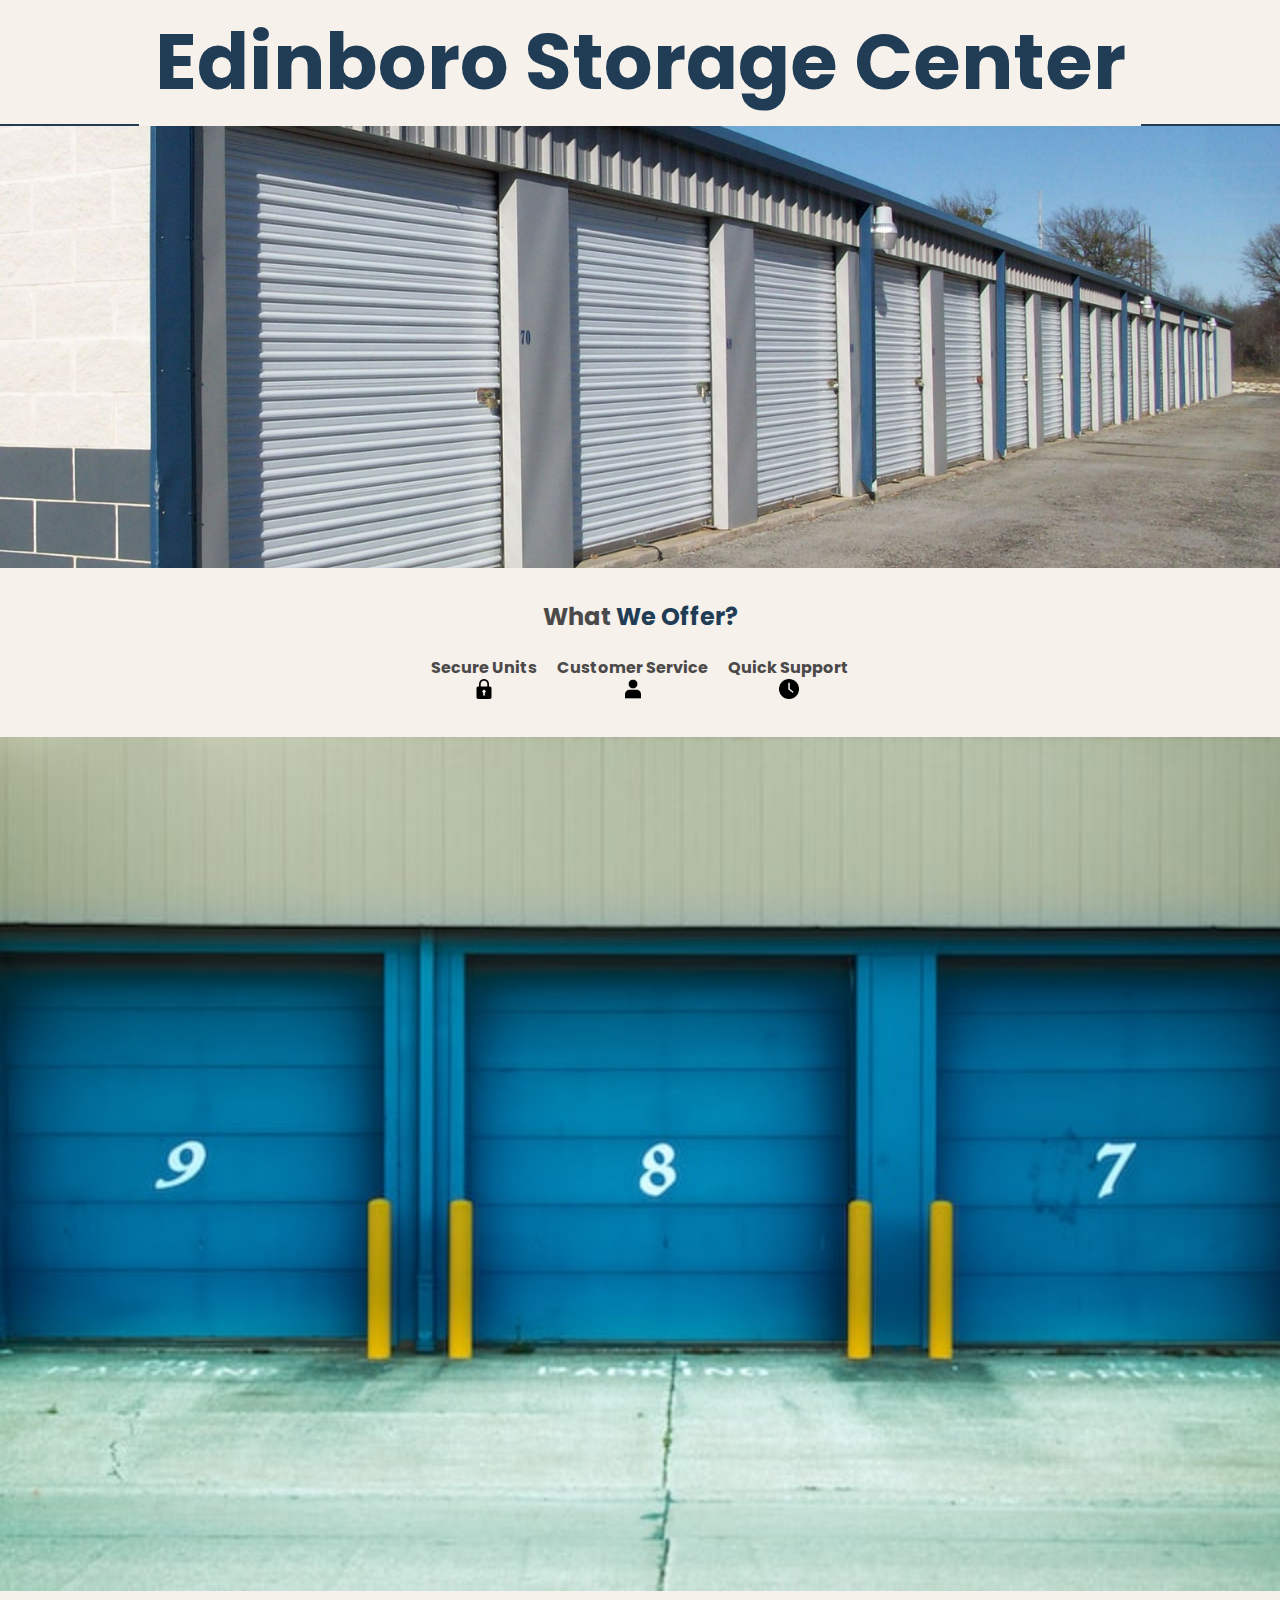
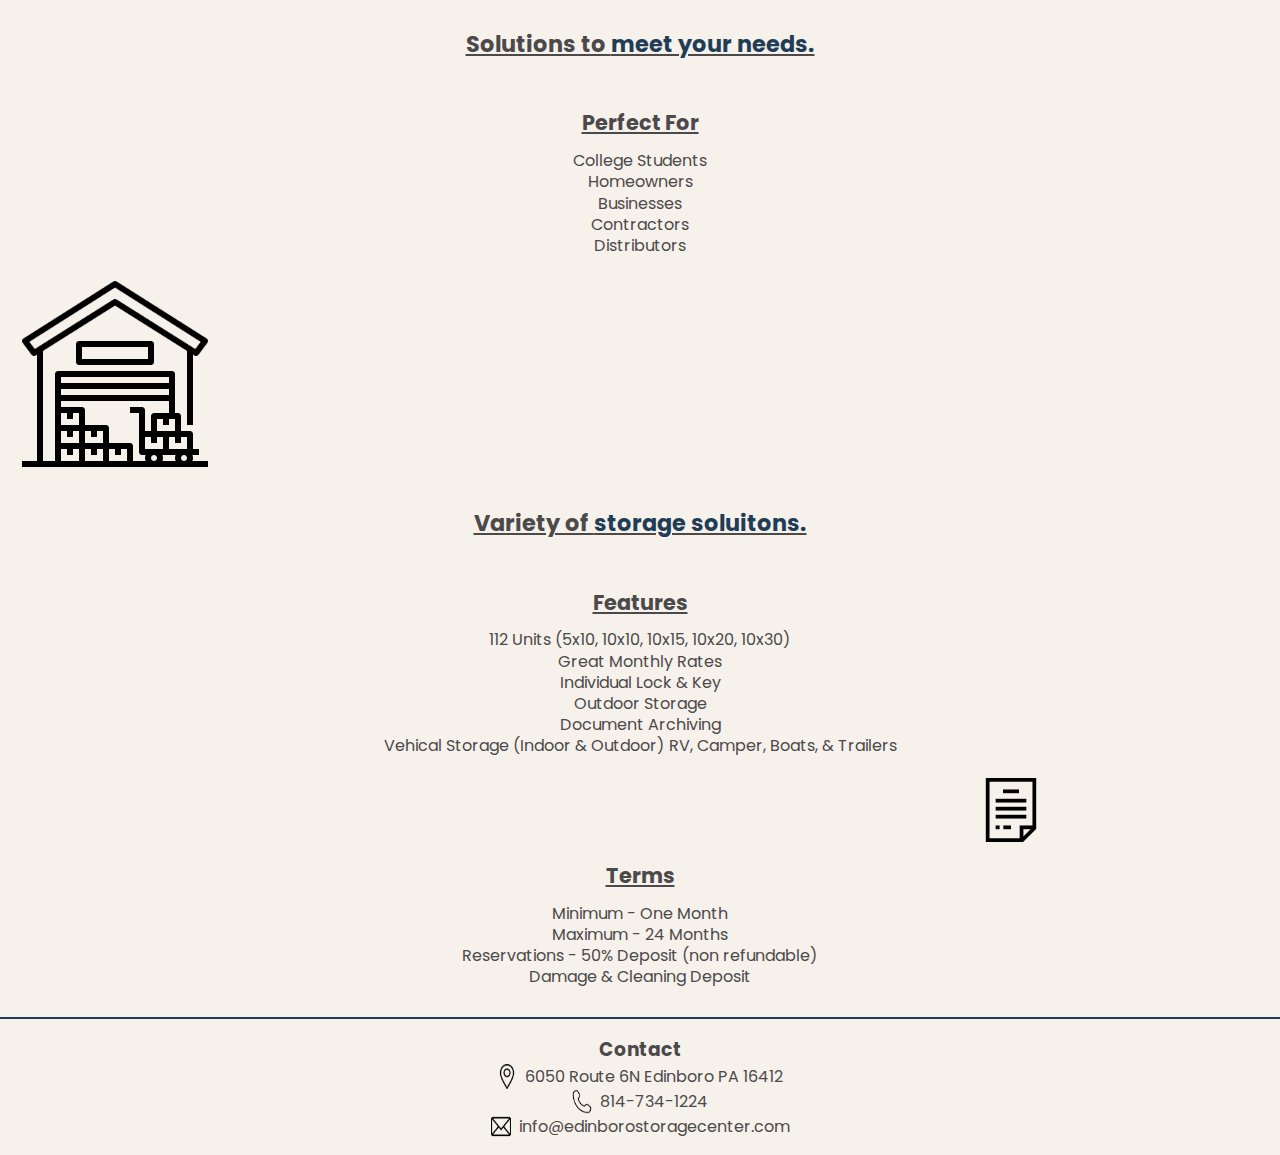
==== site/index.html @ 23d2ab3a "added site files" ====
<!DOCTYPE html>
<html lang="en">
<head>
    <meta charset="UTF-8">
    <meta http-equiv="X-UA-Compatible" content="IE=edge">
    <meta name="viewport" content="width=device-width, initial-scale=1.0">
    <title>Edinboro Storage Center</title>
    <link rel="stylesheet" href="style.css">
    <link rel="preconnect" href="https://fonts.googleapis.com">
    <link rel="preconnect" href="https://fonts.gstatic.com" crossorigin>
    <link href="https://fonts.googleapis.com/css2?family=Poppins:wght@200&display=swap" rel="stylesheet">

</head>
<body>
    <div class="wrapper">
        <header>
            <div class='title-bar'>
                <!-- <div class="logo">LOGO</div> -->
                <h1>Edinboro Storage Center</h1>
                <!-- <img src="./images/home.png" alt="Home Button" width="20" class='home-btn'> -->
            </div>
            <img src="./images/storage-main.jpeg" alt="Storage Unit" class="main-photo" width='300'></div>
            <div class="offer-section">
                <h3>What <span class='sentence-end-color'>We Offer?</span></h3>
                <div class="flex-wrap">
                    <div class="secure-units">
                        <h4>Secure Units</h4>
                        <img src="./images/padlock.png" alt="Pad Lock" width="20">
                    </div>
                    <div class="customer-service">
                        <h4>Customer Service</h4>
                        <img src="./images/customer.png" alt="Customer Service" width="20">
                    </div>
                    <div class="quick-support">
                        <h4>Quick Support</h4>
                        <img src="./images/time.png" alt="Quick Support" width="20">
                </div>
                </div>
            </div>    
        </header>
        <section class='main-section'>
            <div class="meet-your-needs">
                <img src="./images/mobile-photo.jpg" alt="Boxes" width="100">
                <h3>Solutions to <span class='sentence-end-color'>meet your needs.</span></h3>
                <div class="table-column">
                    <table>
                        <tr>
                            <th><h5>Perfect For</h5> </th>
                        </tr>
                        <tr>
                            <td>College Students</td>
                        </tr>
                        <tr>
                            <td>Homeowners</td>
                        </tr>
                        <tr>
                            <td>Businesses</td>
                        </tr>
                        <tr>
                            <td>Contractors</td>
                        </tr>
                        <tr>
                            <td>Distributors</td>
                        </tr>
                    </table>
                </div>
            </div>
            <div class="storage-solutions">
                <img src="./images/warehouse copy.png" alt="warehouse" width="60" class='icons'>
                <h3>Variety of <span class='sentence-end-color'>storage soluitons.</span></h3>
                <div class="table-column">
                    <table>
                        <tr>
                            <th><h5>Features</h5></th>
                        </tr>
                        <tr>
                            <td>112 Units (5x10, 10x10, 10x15, 10x20, 10x30)</td>
                        </tr>
                        <tr>
                            <td>Great Monthly Rates</td>
                        </tr>
                        <tr>
                            <td>Individual Lock & Key</td>
                        </tr>
                        <tr>
                            <td>Outdoor Storage</td>
                        </tr>
                        <tr>
                            <td>Document Archiving</td>
                        </tr>
                        <tr>
                            <td>Vehical Storage (Indoor & Outdoor) RV, Camper, Boats, & Trailers</td>
                        </tr>
                    </table>
                </div>
                <div class="terms">
                        <img src="./images/terms-and-conditions.png" alt="Terms" width="60" class='icons term-icon'>
                        <!-- <h3>Rental <span class='sentence-end-color'>terms.</span></h3> -->
                        <table class="table-column mobile-grid">
                            <tr>
                                <th><h5>Terms</h5></th>
                            </tr>
                            <tr>
                                <td>Minimum - One Month</td>
                            </tr>
                            <tr>
                                <td>Maximum - 24 Months</td>
                            </tr>
                            <tr>
                                <td>Reservations - 50% Deposit (non refundable)</td>
                            </tr>
                            <tr>
                                <td>Damage & Cleaning Deposit</td>
                            </tr>
                        </table>
                </div>
            </div>
        </section>
        <footer>
            <div class="contact">
                <h3>Contact</h3>
                <div class="location-contact">
                    <img src="./images/location.png" alt="Location" width="20">
                <p>6050 Route 6N Edinboro PA 16412</p>
                </div>
                <div class="phone-contact">
                    <img src="./images/telephone.png" alt="Phone" width="20">
                    <p>814-734-1224</p>
                </div>
                <div class="email-contact">
                    <img src="./images/email.png" alt="Email" width="20">
                    <p>info@edinborostoragecenter.com</p>
                </div>
            </div>
        </footer>
    </div>
</body>
</html>
---- site/style.css ----
* {
    margin: 0;
    padding: 0;
    box-sizing: border-box;
    background-color: #F6F1EB;
    color: rgb(75, 73, 73);
    font-family: 'Poppins', sans-serif;
}
.sentence-end-color {
    color: #213D56;
}

 /* .table-column td {
     border: 2px solid red;
     min-width: 2em;
     margin: 0 auto;
 } */

.wrapper {
    background-color:#F6F1EB;
}
/* header */
header .logo {
    /* font-size: clamp(1vw, 2vw, 2.5vw); */
    color: #213D56;
    font-size: .5em;;
}

header h1 {
    text-align: center;
    font-size: 6vw;
    color: #213D56;
    padding: .2em;
}

.title-bar {
    display: flex;
    justify-content: space-around;
    align-items: center;
    border-bottom: 2px solid#213D56;
    height: 14vh;
}

.main-photo {
    width: 100%;
}

/* offer sections */
.offer-section {
    margin: 0 auto;
    margin-bottom: 2em;
    width: 80vw;
    text-align: center;
}

.offer-section h3  {
    margin: 1em 0 ;
    font-size: 1.5em;
}

.flex-wrap {
    display: flex;
    justify-content: center;
    line-height: 1.3;
    gap: 20px;
}

.secure-unit, .cusomter-service, .quick-support {
    display: flex;
    flex-direction: column;
    align-items: center;
}

/* main section */


.meet-your-needs img {
    width: 100%;
}

.main-section  h3 {
    font-size: 1.4em;
    text-align: center;
    margin: 1.3em 0;
    text-decoration: underline;
}

.main-section h5 {
    font-size: 1.3em;
    text-align: center;
    margin: .8em 0;
    text-decoration: underline;
}

.table-column {
    grid-column-start: 2;
    grid-column-end: 3;
    display: flex;
    justify-content: center;
    line-height: 1.2em;
    text-align: center;
    padding: .3em;
    font-size: 1em;
 }

 .icons {
     width: 15%;
     margin-top: 1em;
     margin-left: 1.2em;
 }

 .terms {
    display: grid;
    grid-template-columns: 1fr 2fr 1fr;
    grid-template-rows: 1fr auto;
 }

 .mobile-grid {
    grid-column-start: 2;
    grid-row-start: 2;
 }

.term-icon {
    grid-column-start: 3;
    grid-row-start: 1;
    width: 4em;
}

 footer {
     border-top: 2px solid#213D56;;
     display: flex;
     justify-content: center;
     padding: 1em;
     margin-top: 1.5em;
 }

 footer h3 {
     text-align: center;
 }

 .location-contact, .phone-contact, .email-contact {
     display: flex;
     justify-content: center;
     font-size: 1em;
     gap: .5em;
 }
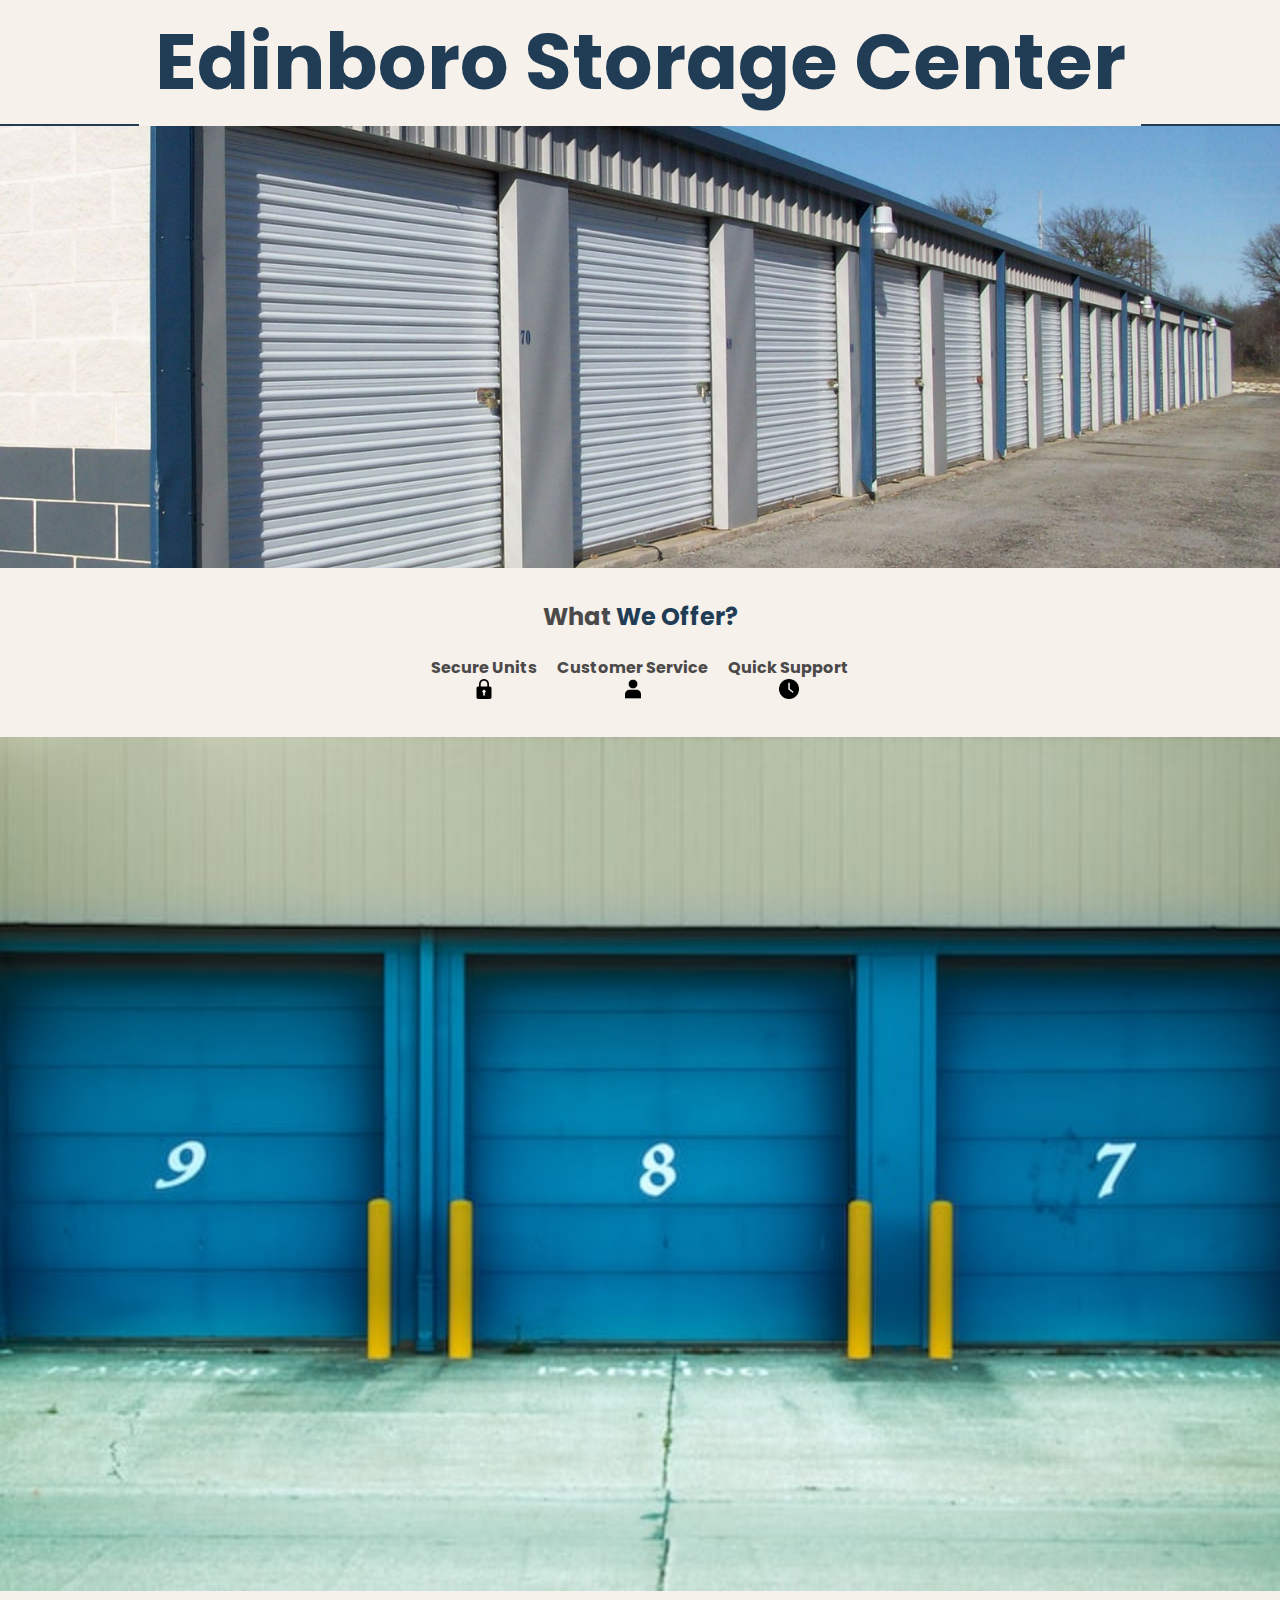
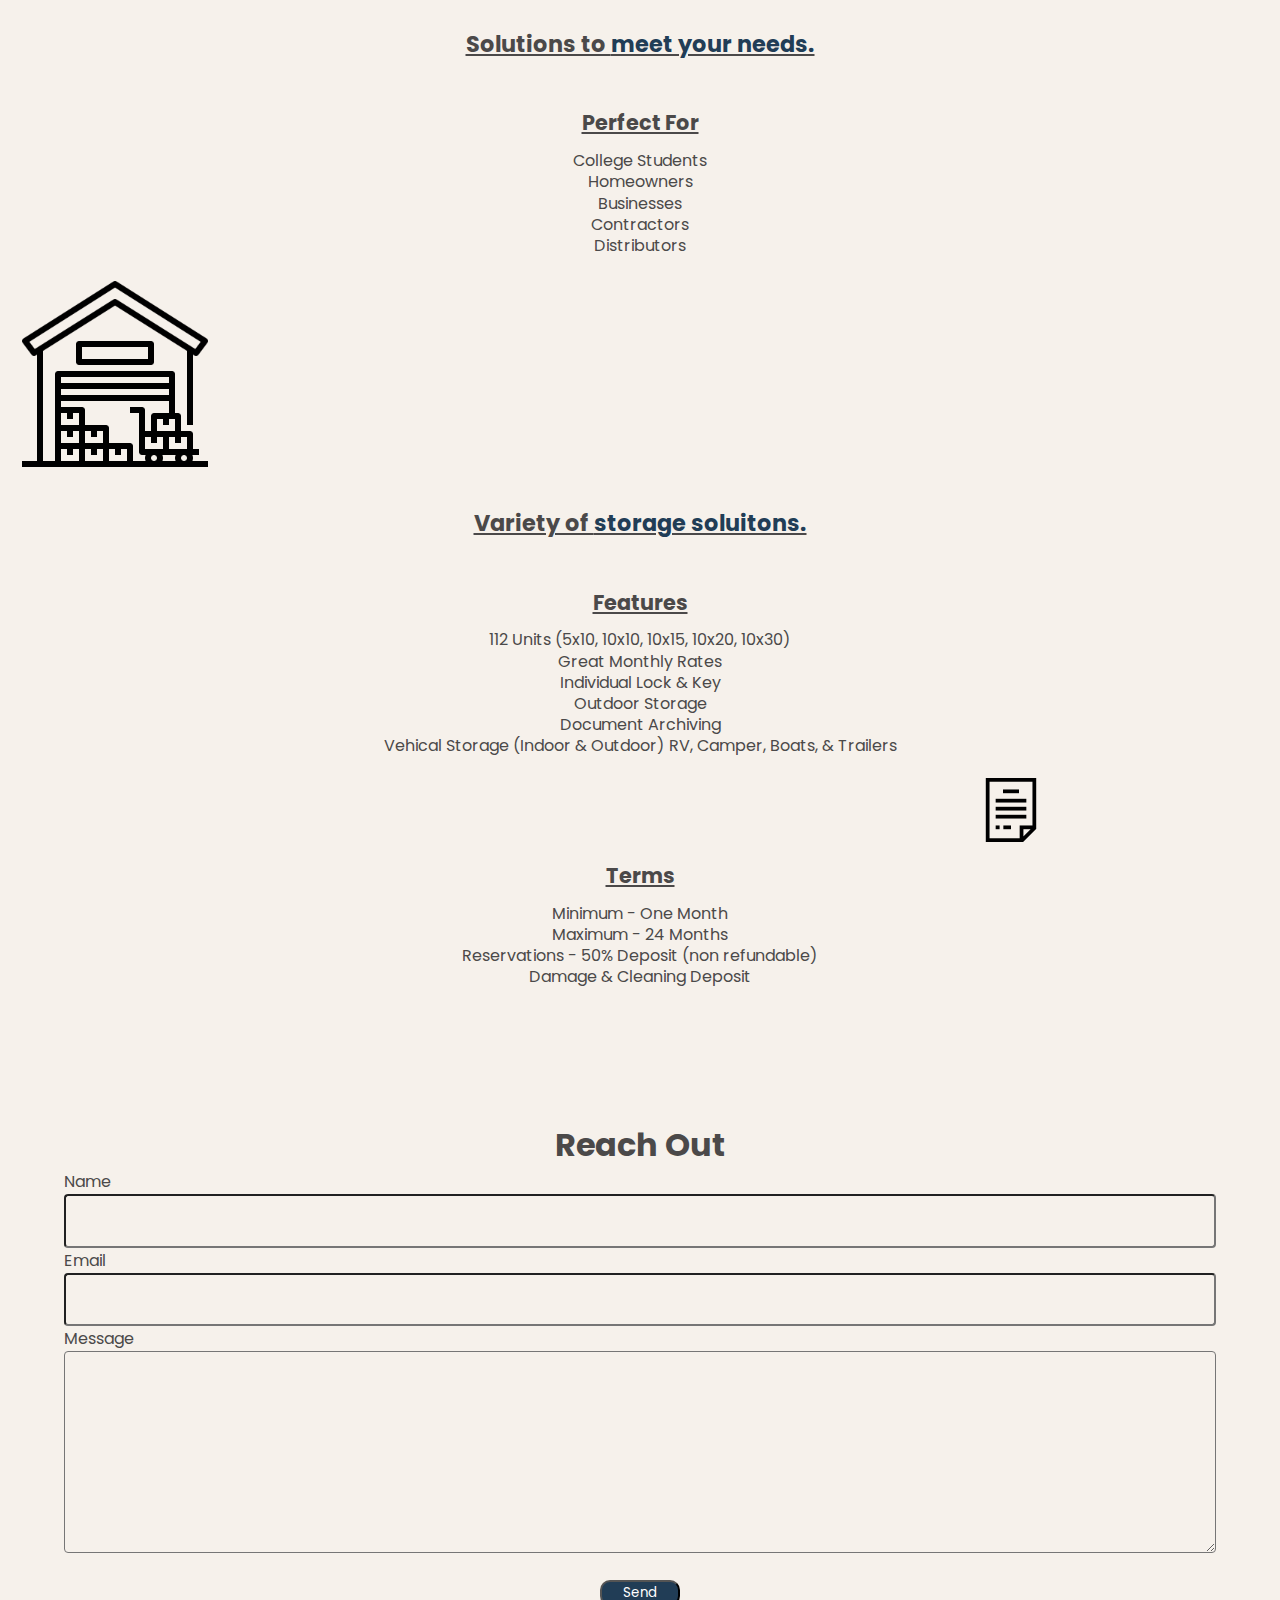
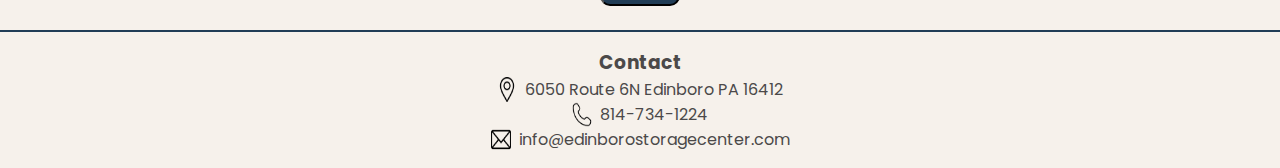
==== commit 1be4394c: "modified html and css files" ====
--- a/site/index.html
+++ b/site/index.html
@@ -116,6 +116,27 @@
                 </div>
             </div>
         </section>
+        <div class="contact-form">
+            <h3 class="contact-title">Reach Out</h3>
+            <form action="https://formsubmit.co/jays1811@gmail.com" method="POST">
+                <div class="form-name">
+                    <label for="name">Name</label>
+                <input type="text" name="name" id='name' required>
+                </div>
+                <div class="form-email">
+                    <label for="email">Email</label>
+                    <input type="email" name="email" id='email' required>
+                </div>
+                <div class="message">
+                    <label for="message" id="message">Message</label>
+                    <textarea name="message" id="message" cols="30" rows="10" required></textarea>
+                </div>  
+                <div class="btn">
+                    <button type="submit">Send</button>
+                </div>  
+            </div>
+           </form>
+        </div>
         <footer>
             <div class="contact">
                 <h3>Contact</h3>
--- a/site/style.css
+++ b/site/style.css
@@ -126,6 +126,50 @@
     width: 4em;
 }
 
+/* form */
+.contact-title {
+    text-align: center;
+    font-size: 2em;
+}
+
+.contact-form {
+    width: 100%;
+    height: auto;
+    margin-top: 8em;
+}
+
+.form-name, .form-email, .form-phone, .submit-btn, .message {
+    display: flex;
+    flex-direction: column;
+    width: 90vw;
+    margin: 0 auto;
+}
+
+input {
+    height: 4em;
+}
+
+input,textarea {
+    border-radius: 4px;
+}
+
+#message {
+    width: 100%;
+}
+
+.btn {
+    text-align: center;
+    
+}
+
+button {
+    height: 2em;
+    width: 6em;
+    margin-top: 2em;
+    border-radius: 10px;
+    background-color: #213D56;
+    color: white;
+}
  footer {
      border-top: 2px solid#213D56;;
      display: flex;
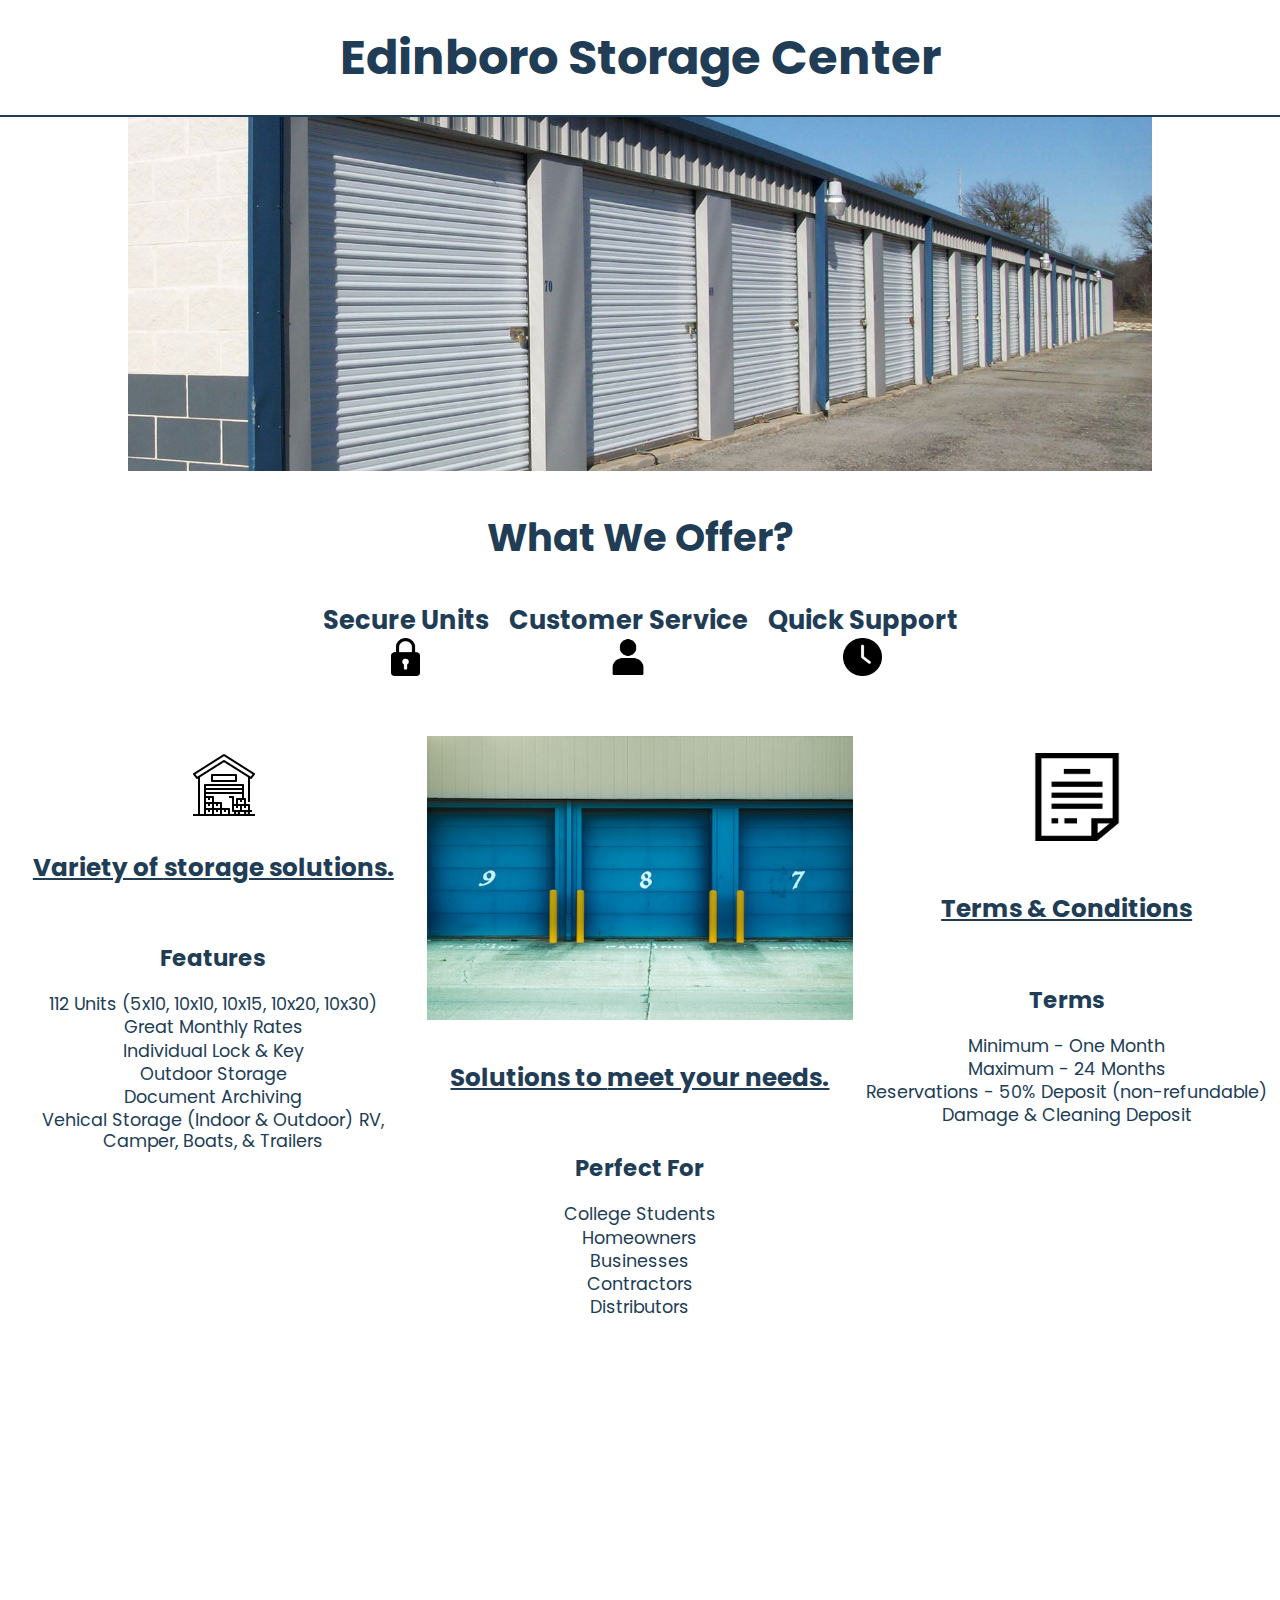
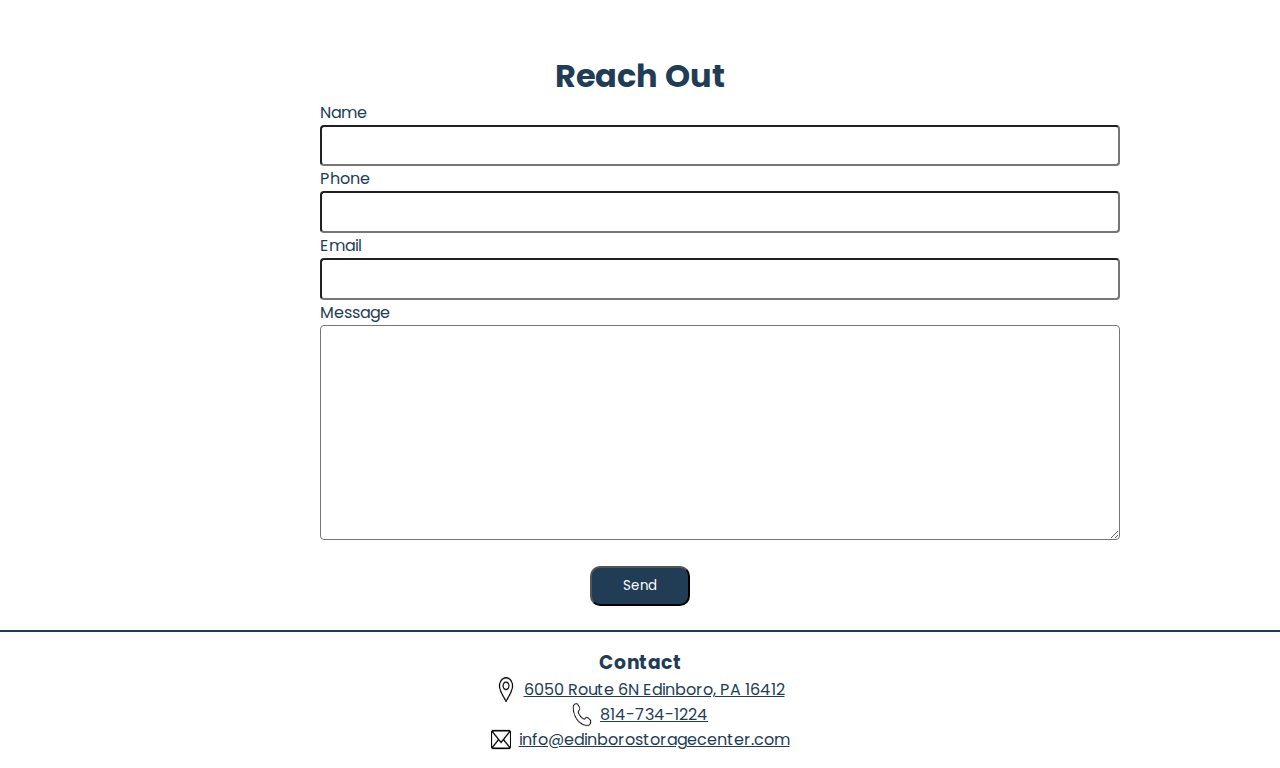
==== commit 25f20807: "modified html and css files" ====
--- a/site/index.html
+++ b/site/index.html
@@ -19,141 +19,146 @@
                 <h1>Edinboro Storage Center</h1>
                 <!-- <img src="./images/home.png" alt="Home Button" width="20" class='home-btn'> -->
             </div>
-            <img src="./images/storage-main.jpeg" alt="Storage Unit" class="main-photo" width='300'></div>
-            <div class="offer-section">
-                <h3>What <span class='sentence-end-color'>We Offer?</span></h3>
-                <div class="flex-wrap">
-                    <div class="secure-units">
-                        <h4>Secure Units</h4>
-                        <img src="./images/padlock.png" alt="Pad Lock" width="20">
+                <img src="./images/storage-main.jpeg" alt="Storage Unit" class="main-photo" width='300'>
+                <div class="offer-section">
+                    <h3>What <span class='sentence-end-color'>We Offer?</span></h3>
+                    <div class="flex-wrap">
+                        <div class="secure-units">
+                            <h4>Secure Units</h4>
+                            <img src="./images/padlock.png" alt="Pad Lock" width="20" class='offer-icons'>
+                        </div>
+                        <div class="customer-service">
+                            <h4>Customer Service</h4>
+                            <img src="./images/customer.png" alt="Customer Service" width="20" class='offer-icons'>
+                        </div>
+                        <div class="quick-support">
+                            <h4>Quick Support</h4>
+                            <img src="./images/time.png" alt="Quick Support" width="20" class='offer-icons'>
+                        </div>
                     </div>
-                    <div class="customer-service">
-                        <h4>Customer Service</h4>
-                        <img src="./images/customer.png" alt="Customer Service" width="20">
-                    </div>
-                    <div class="quick-support">
-                        <h4>Quick Support</h4>
-                        <img src="./images/time.png" alt="Quick Support" width="20">
-                </div>
-                </div>
-            </div>    
+                </div>    
         </header>
-        <section class='main-section'>
-            <div class="meet-your-needs">
-                <img src="./images/mobile-photo.jpg" alt="Boxes" width="100">
-                <h3>Solutions to <span class='sentence-end-color'>meet your needs.</span></h3>
-                <div class="table-column">
-                    <table>
-                        <tr>
-                            <th><h5>Perfect For</h5> </th>
-                        </tr>
-                        <tr>
-                            <td>College Students</td>
-                        </tr>
-                        <tr>
-                            <td>Homeowners</td>
-                        </tr>
-                        <tr>
-                            <td>Businesses</td>
-                        </tr>
-                        <tr>
-                            <td>Contractors</td>
-                        </tr>
-                        <tr>
-                            <td>Distributors</td>
-                        </tr>
-                    </table>
-                </div>
-            </div>
-            <div class="storage-solutions">
-                <img src="./images/warehouse copy.png" alt="warehouse" width="60" class='icons'>
-                <h3>Variety of <span class='sentence-end-color'>storage soluitons.</span></h3>
-                <div class="table-column">
-                    <table>
-                        <tr>
-                            <th><h5>Features</h5></th>
-                        </tr>
-                        <tr>
-                            <td>112 Units (5x10, 10x10, 10x15, 10x20, 10x30)</td>
-                        </tr>
-                        <tr>
-                            <td>Great Monthly Rates</td>
-                        </tr>
-                        <tr>
-                            <td>Individual Lock & Key</td>
-                        </tr>
-                        <tr>
-                            <td>Outdoor Storage</td>
-                        </tr>
-                        <tr>
-                            <td>Document Archiving</td>
-                        </tr>
-                        <tr>
-                            <td>Vehical Storage (Indoor & Outdoor) RV, Camper, Boats, & Trailers</td>
-                        </tr>
-                    </table>
-                </div>
-                <div class="terms">
-                        <img src="./images/terms-and-conditions.png" alt="Terms" width="60" class='icons term-icon'>
-                        <!-- <h3>Rental <span class='sentence-end-color'>terms.</span></h3> -->
-                        <table class="table-column mobile-grid">
+            <section class='main-section'>
+                <div class="meet-your-needs">
+                    <img src="./images/mobile-photo.jpg" alt="Boxes" width="100">
+                    <h3>Solutions to <span class='sentence-end-color'>meet your needs.</span></h3>
+                    <div class="table-column">
+                        <table>
                             <tr>
-                                <th><h5>Terms</h5></th>
+                                <th>Perfect For</th>
                             </tr>
                             <tr>
-                                <td>Minimum - One Month</td>
+                                <td>College Students</td>
                             </tr>
                             <tr>
-                                <td>Maximum - 24 Months</td>
+                                <td>Homeowners</td>
                             </tr>
                             <tr>
-                                <td>Reservations - 50% Deposit (non refundable)</td>
+                                <td>Businesses</td>
                             </tr>
                             <tr>
-                                <td>Damage & Cleaning Deposit</td>
+                                <td>Contractors</td>
+                            </tr>
+                            <tr>
+                                <td>Distributors</td>
                             </tr>
                         </table>
+                    </div>
                 </div>
+                <div class="storage-solutions">
+                    <img src="./images/warehouse.png" alt="warehouse" width="60" class='icons'>
+                    <h3>Variety of <span class='sentence-end-color'>storage solutions.</span></h3>
+                    <div class="table-column">
+                        <table>
+                            <tr>
+                                <th>Features</th>
+                            </tr>
+                            <tr>
+                                <td>112 Units (5x10, 10x10, 10x15, 10x20, 10x30)</td>
+                            </tr>
+                            <tr>
+                                <td>Great Monthly Rates</td>
+                            </tr>
+                            <tr>
+                                <td>Individual Lock & Key</td>
+                            </tr>
+                            <tr>
+                                <td>Outdoor Storage</td>
+                            </tr>
+                            <tr>
+                                <td>Document Archiving</td>
+                            </tr>
+                            <tr>
+                                <td>Vehical Storage (Indoor & Outdoor) RV, Camper, Boats, & Trailers</td>
+                            </tr>
+                        </table>
+                    </div>
+                </div>       
+                    <div class="terms">
+                            <img src="./images/terms-and-conditions.png" alt="Terms" width="60" class='icons term-icon'>
+                            <!-- <h3>Rental <span class='sentence-end-color'>terms.</span></h3> -->
+                            <h3>Terms & Conditions</h3>
+                            <table class="table-column mobile-grid">
+                                <tr>
+                                    <th>Terms</th>
+                                </tr>
+                                <tr>
+                                    <td>Minimum - One Month</td>
+                                </tr>
+                                <tr>
+                                    <td>Maximum - 24 Months</td>
+                                </tr>
+                                <tr>
+                                    <td>Reservations - 50% Deposit (non-refundable)</td>
+                                </tr>
+                                <tr>
+                                    <td>Damage & Cleaning Deposit</td>
+                                </tr>
+                            </table>
+                 
+                        </div>
+            </section>
+            <div class="contact-form">
+                <h3 class="contact-title">Reach Out</h3>
+                <form action="https://formsubmit.co/jays1811@gmail.com" method="POST">
+                    <div class="form-name">
+                        <label for="name">Name</label>
+                    <input type="text" name="name" id='name' required>
+                    </div>
+                    <div class="form-phone">
+                        <label for="phone">Phone</label>
+                        <input type="text" name="phone" id='phone' required>
+                    </div>
+                    <div class="form-email">
+                        <label for="email">Email</label>
+                        <input type="email" name="email" id='email' required>
+                    </div>
+                    <div class="message">
+                        <label for="message" id="message-label">Message</label>
+                        <textarea name="message" id="message" cols="30" rows="10" required></textarea>
+                    </div>  
+                    <div class="btn">
+                        <button type="submit">Send</button>
+                    </div>  
+               </form>
             </div>
-        </section>
-        <div class="contact-form">
-            <h3 class="contact-title">Reach Out</h3>
-            <form action="https://formsubmit.co/jays1811@gmail.com" method="POST">
-                <div class="form-name">
-                    <label for="name">Name</label>
-                <input type="text" name="name" id='name' required>
+            <footer>
+                <div class="contact">
+                    <h3>Contact</h3>
+                    <div class="location-contact">
+                        <img src="./images/location.png" alt="Location" width="20">
+                        <a href="https://www.google.com/maps/place/6050+Rte+6N,+Edinboro,+PA+16412/@41.882668,-80.178626,17z/data=!3m1!4b1!4m5!3m4!1s0x8832614fb1cdaca3:0xa1f4d8e4a1633306!8m2!3d41.882668!4d-80.178626" target="_blank">6050 Route 6N Edinboro, PA 16412</a>
+                    </div>
+                    <div class="phone-contact">
+                        <img src="./images/telephone.png" alt="Phone" width="20">
+                        <a href="tel:8147341224">814-734-1224</a>
+                    </div>
+                    <div class="email-contact">
+                        <img src="./images/email.png" alt="Email" width="20">
+                        <a href="mailto:info@edinborostoragecenter.com">info@edinborostoragecenter.com</a>
+                    </div>
                 </div>
-                <div class="form-email">
-                    <label for="email">Email</label>
-                    <input type="email" name="email" id='email' required>
-                </div>
-                <div class="message">
-                    <label for="message" id="message">Message</label>
-                    <textarea name="message" id="message" cols="30" rows="10" required></textarea>
-                </div>  
-                <div class="btn">
-                    <button type="submit">Send</button>
-                </div>  
-            </div>
-           </form>
-        </div>
-        <footer>
-            <div class="contact">
-                <h3>Contact</h3>
-                <div class="location-contact">
-                    <img src="./images/location.png" alt="Location" width="20">
-                <p>6050 Route 6N Edinboro PA 16412</p>
-                </div>
-                <div class="phone-contact">
-                    <img src="./images/telephone.png" alt="Phone" width="20">
-                    <p>814-734-1224</p>
-                </div>
-                <div class="email-contact">
-                    <img src="./images/email.png" alt="Email" width="20">
-                    <p>info@edinborostoragecenter.com</p>
-                </div>
-            </div>
-        </footer>
-    </div>
+            </footer>
+    </div>       
 </body>
 </html>--- a/site/style.css
+++ b/site/style.css
@@ -2,22 +2,17 @@
     margin: 0;
     padding: 0;
     box-sizing: border-box;
-    background-color: #F6F1EB;
-    color: rgb(75, 73, 73);
+    background-color: white;
+    /* color: rgb(75, 73, 73); */
     font-family: 'Poppins', sans-serif;
-}
-.sentence-end-color {
     color: #213D56;
 }
-
- /* .table-column td {
-     border: 2px solid red;
-     min-width: 2em;
-     margin: 0 auto;
- } */
+/* .sentence-end-color {
+    color: #213D56;
+} */
 
 .wrapper {
-    background-color:#F6F1EB;
+    background-color:white;
 }
 /* header */
 header .logo {
@@ -38,7 +33,7 @@
     justify-content: space-around;
     align-items: center;
     border-bottom: 2px solid#213D56;
-    height: 14vh;
+    height: 13vh;
 }
 
 .main-photo {
@@ -103,6 +98,11 @@
     font-size: 1em;
  }
 
+ .table-column th {
+     font-size:  1.3em;
+     padding: 1em;
+ }
+
  .icons {
      width: 15%;
      margin-top: 1em;
@@ -110,21 +110,40 @@
  }
 
  .terms {
+     display: flex;
+     flex-direction: column;
+     align-items: center;
+     justify-content: center;
+ }
+
+ /* .terms {
     display: grid;
-    grid-template-columns: 1fr 2fr 1fr;
-    grid-template-rows: 1fr auto;
- }
+    grid-template-columns: 1fr 3fr 1fr;
+    grid-template-rows: 8em auto;
+ }
+
+ .terms h3 {
+     grid-column: 2;
+     grid-row: 2;
+ }
+
+ .terms table {
+     grid-column: 2;
+     grid-row: 3;
+ } */
 
  .mobile-grid {
     grid-column-start: 2;
     grid-row-start: 2;
  }
 
-.term-icon {
-    grid-column-start: 3;
-    grid-row-start: 1;
+/* .term-icon {
+    grid-column: 2;
+    grid-row: 1;
     width: 4em;
-}
+    margin: 0 auto;
+    margin-top: 1em;
+} */
 
 /* form */
 .contact-title {
@@ -187,4 +206,105 @@
      justify-content: center;
      font-size: 1em;
      gap: .5em;
+ }
+
+
+ /* desktop */
+
+ @media only screen and (min-width: 992px) {
+     
+    .title-bar h1{
+        font-size: 3em;
+    }
+
+    .main-photo {
+        width: 80vw;
+        display: block;
+        margin: 0 auto;
+    }
+
+
+    .offer-section{
+    font-size: 1.6em;
+   }
+
+   .main-section {
+       display: grid;
+       grid-template-columns: repeat(3,1fr);
+   }
+
+   .meet-your-needs {
+       grid-column: 2;
+       grid-row: 1;
+       font-size: 1.1em;
+   }
+
+   .storage-solutions {
+       display: flex;
+       flex-direction: column;
+       align-items: center;
+       grid-column: 1;
+       grid-row: 1;
+       font-size: 1.1em;
+   }
+
+   .terms h3{
+       margin-top: 2em;
+   }
+
+
+    .terms {
+        grid-column: 3;
+        grid-row: 1;
+        display: flex;
+        flex-direction: column;
+        align-items: center;
+        justify-content: center;
+        font-size: 1.1em;
+        margin-bottom: 24em;
+    }
+
+    .terms img {
+        height: 5em;
+        width: 6em;
+    }
+
+    .offer-icons {
+        height: 1.5em;
+        width: 1.5em;
+    }
+
+    .contact-title {
+        margin-top: 3em;
+    }
+
+    .contact-form {
+        width: 50vw;
+        margin: 0 auto;
+    }
+
+    .form-email, .form-name, .form-phone {
+        width: 50em;
+    }
+
+    .message {
+        width: 50em;
+        height: 15em;
+    }
+
+    button {
+        width: 100px;
+        height: 40px;
+    }
+
+    input {
+        height: 2em;
+        font-size: 1.3em;
+        padding: 5px;
+    }
+
+    textarea {
+        font-size: 1.3em;
+        padding: 5px;
+    }
  }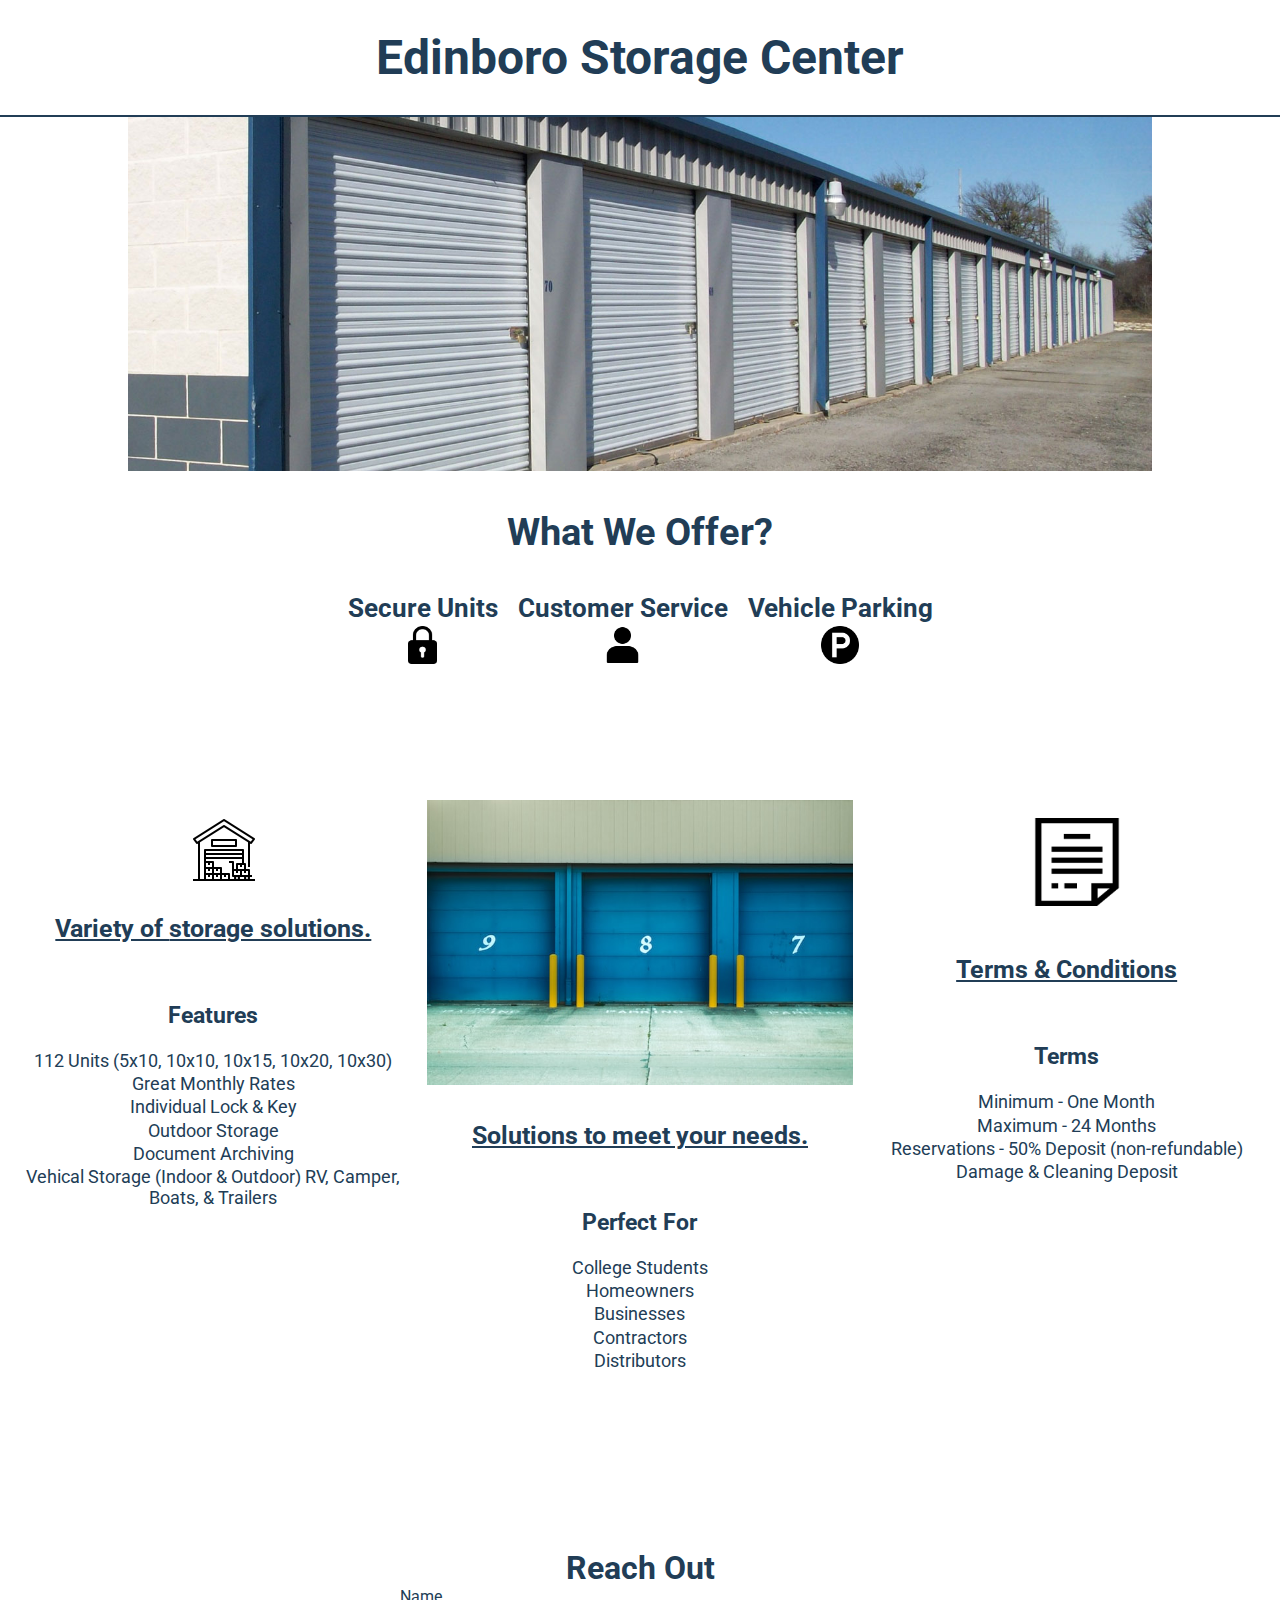
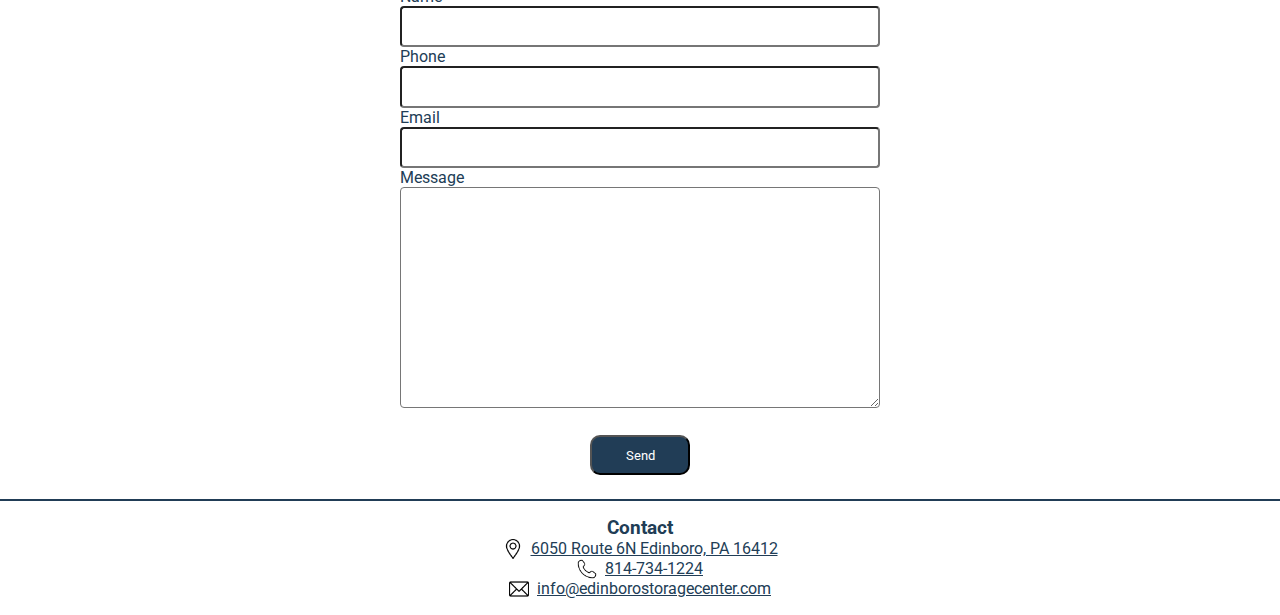
==== commit 65f44515: "added images files - upadted css and html" ====
--- a/site/index.html
+++ b/site/index.html
@@ -9,6 +9,9 @@
     <link rel="preconnect" href="https://fonts.googleapis.com">
     <link rel="preconnect" href="https://fonts.gstatic.com" crossorigin>
     <link href="https://fonts.googleapis.com/css2?family=Poppins:wght@200&display=swap" rel="stylesheet">
+    <link rel="preconnect" href="https://fonts.googleapis.com">
+    <link rel="preconnect" href="https://fonts.gstatic.com" crossorigin>
+    <link href="https://fonts.googleapis.com/css2?family=Roboto:ital@1&display=swap" rel="stylesheet">
 
 </head>
 <body>
@@ -32,8 +35,8 @@
                             <img src="./images/customer.png" alt="Customer Service" width="20" class='offer-icons'>
                         </div>
                         <div class="quick-support">
-                            <h4>Quick Support</h4>
-                            <img src="./images/time.png" alt="Quick Support" width="20" class='offer-icons'>
+                            <h4>Vehicle Parking</h4>
+                            <img src="./images/park.png" alt="Vehicle Parking" width="20" class='offer-icons'>
                         </div>
                     </div>
                 </div>    
--- a/site/style.css
+++ b/site/style.css
@@ -4,7 +4,7 @@
     box-sizing: border-box;
     background-color: white;
     /* color: rgb(75, 73, 73); */
-    font-family: 'Poppins', sans-serif;
+    font-family:'Roboto', sans-serif;
     color: #213D56;
 }
 /* .sentence-end-color {
@@ -307,4 +307,26 @@
         font-size: 1.3em;
         padding: 5px;
     }
+ }
+
+ @media only screen and (min-width: 1000px) and (max-width: 1800px) {
+
+    .offer-section {
+        margin-bottom: 5em;
+    }
+
+    .contact-form h3 {
+        margin-top: -2em;
+    }
+
+
+    .form-email, .form-name, .form-phone {
+        width: 30em;
+    }
+
+    .message {
+        width: 30em;
+        height: 15em;
+    }
+
  }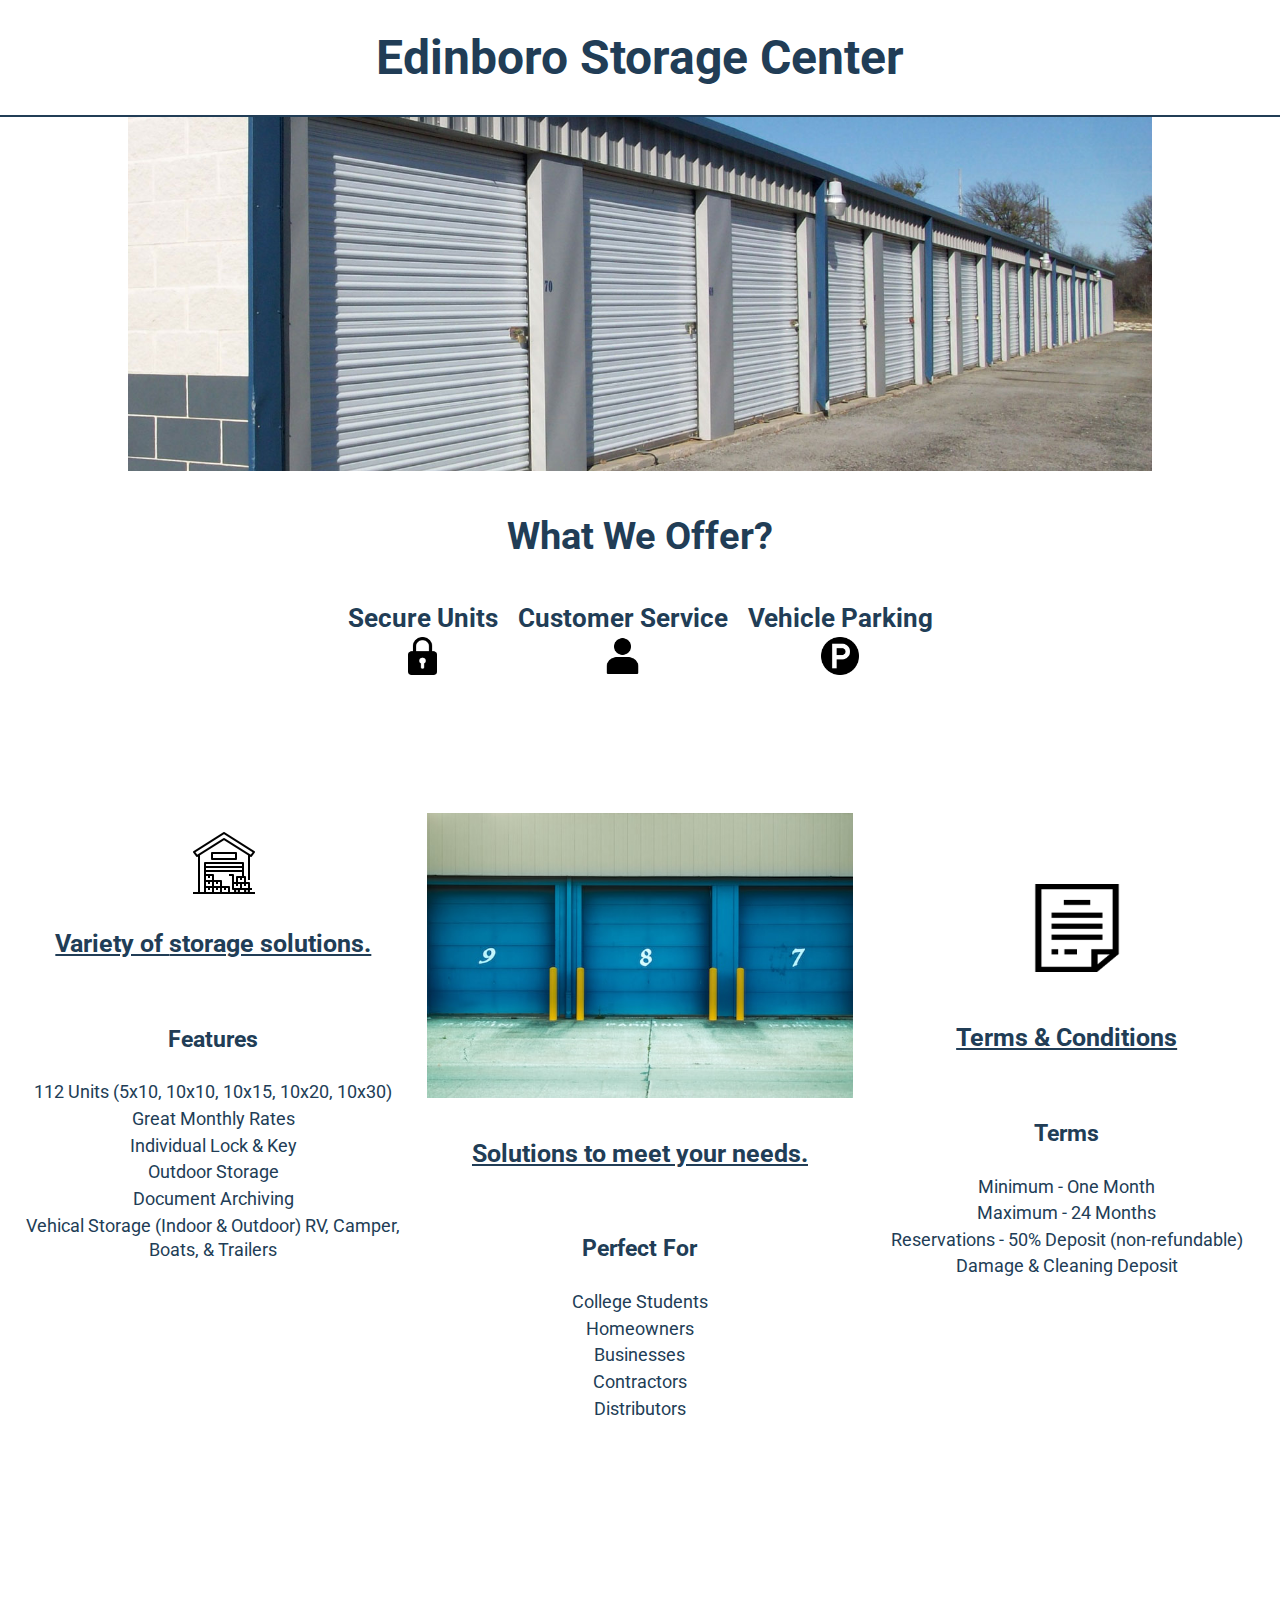
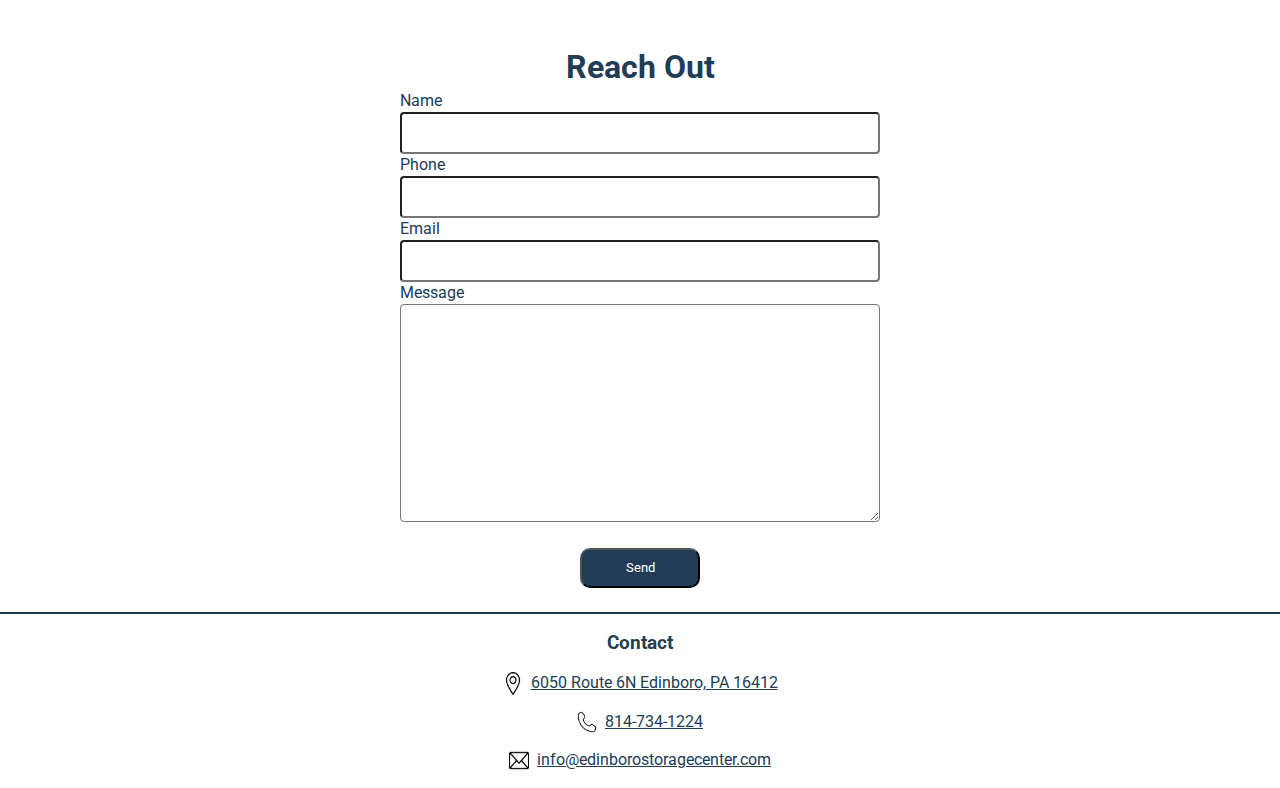
==== commit d04f568e: "modified index.html" ====
--- a/site/index.html
+++ b/site/index.html
@@ -143,6 +143,7 @@
                     <div class="btn">
                         <button type="submit">Send</button>
                     </div>  
+                    <input type="hidden" name="_next" value="/sub-response.html">
                </form>
             </div>
             <footer>
--- a/site/style.css
+++ b/site/style.css
@@ -6,6 +6,7 @@
     /* color: rgb(75, 73, 73); */
     font-family:'Roboto', sans-serif;
     color: #213D56;
+    line-height: 1.4em;
 }
 /* .sentence-end-color {
     color: #213D56;
@@ -110,6 +111,7 @@
  }
 
  .terms {
+     margin-top: 3em;
      display: flex;
      flex-direction: column;
      align-items: center;
@@ -182,8 +184,8 @@
 }
 
 button {
-    height: 2em;
-    width: 6em;
+    height: 3em;
+    width: 16em;
     margin-top: 2em;
     border-radius: 10px;
     background-color: #213D56;
@@ -206,6 +208,7 @@
      justify-content: center;
      font-size: 1em;
      gap: .5em;
+     margin-top: 1em;
  }
 
 
@@ -293,7 +296,7 @@
     }
 
     button {
-        width: 100px;
+        width: 120px;
         height: 40px;
     }
 
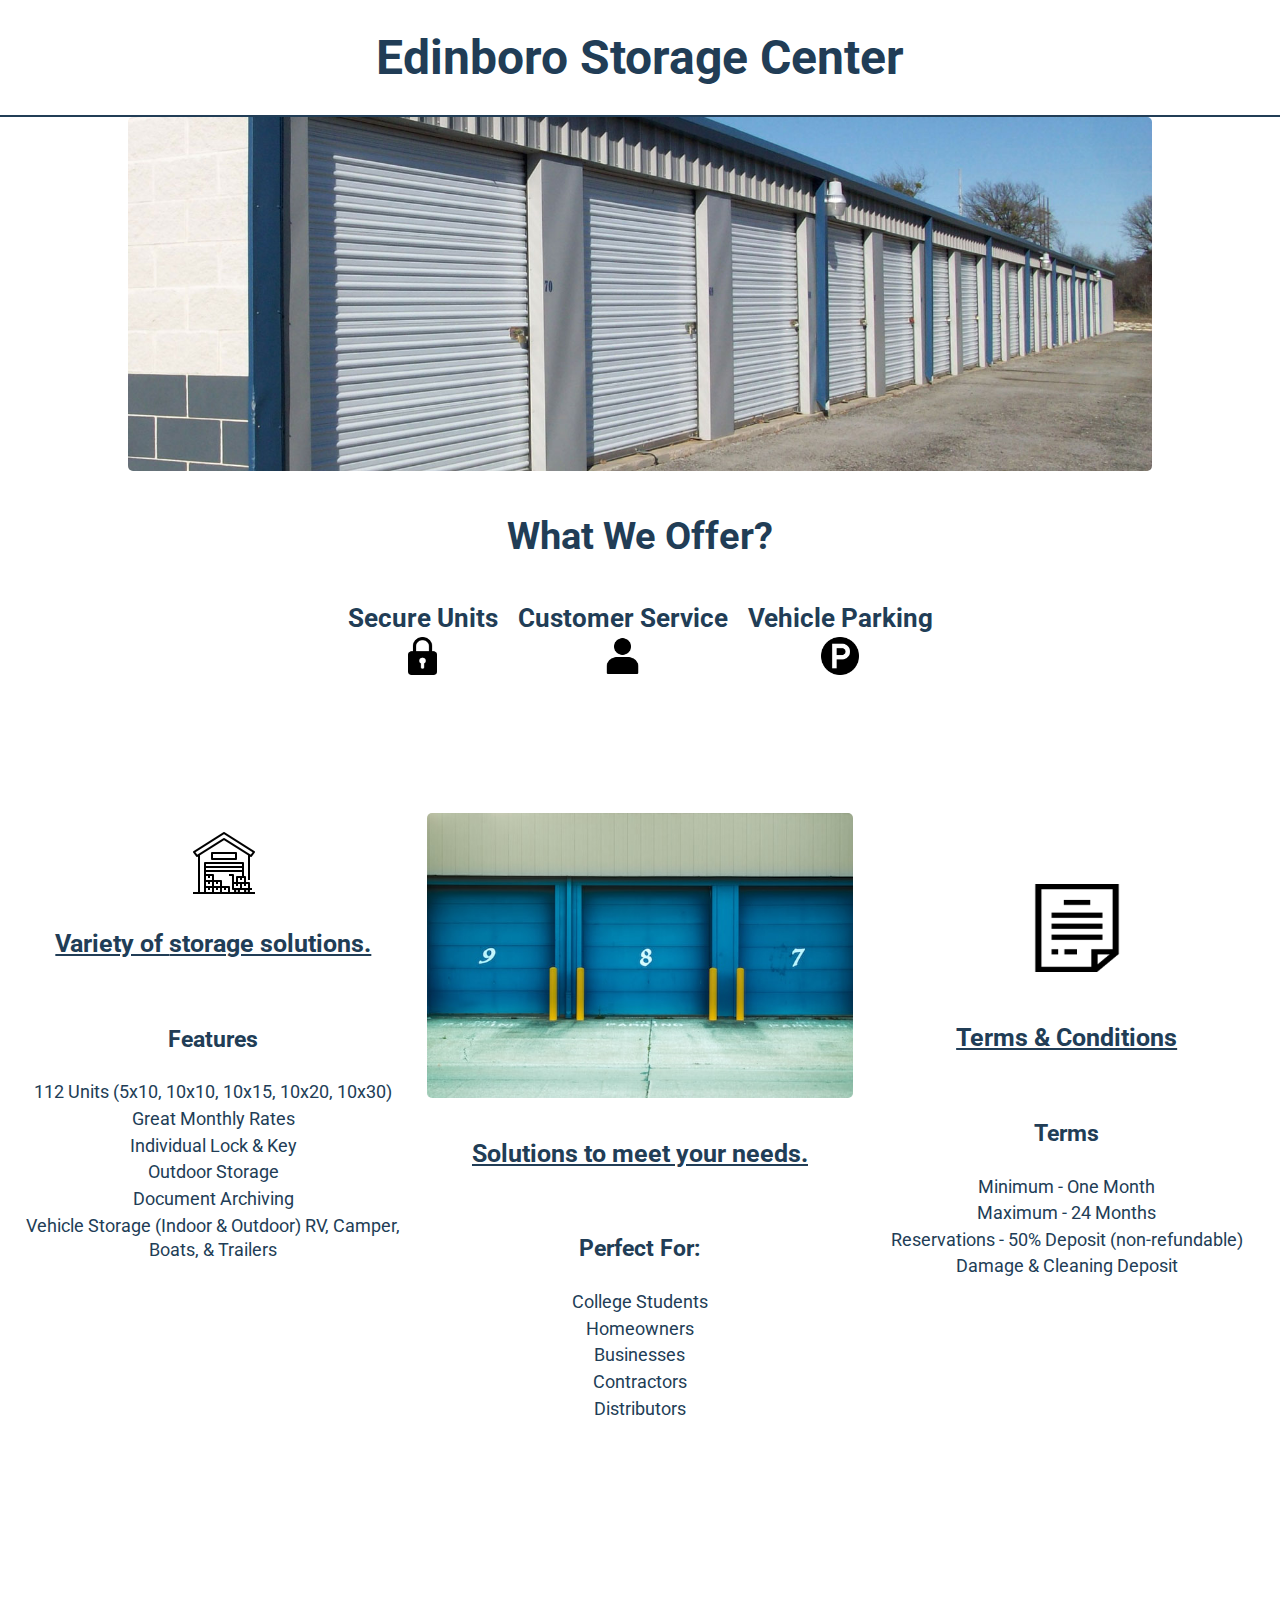
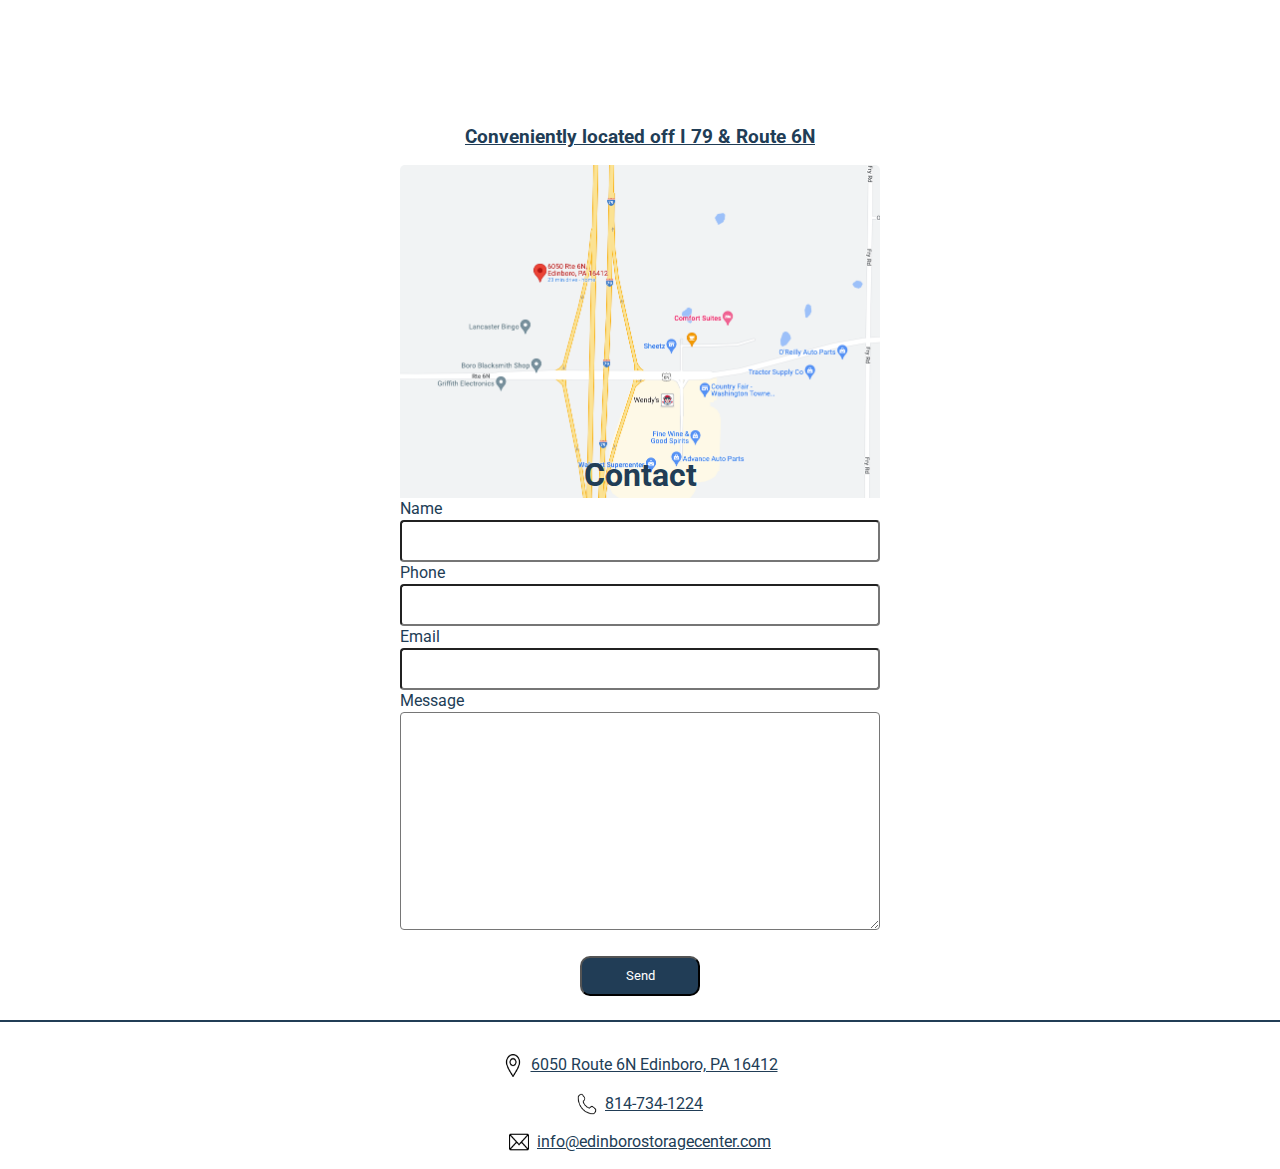
==== commit 29bffed6: "modified index.html style.css" ====
--- a/site/index.html
+++ b/site/index.html
@@ -48,7 +48,7 @@
                     <div class="table-column">
                         <table>
                             <tr>
-                                <th>Perfect For</th>
+                                <th>Perfect For:</th>
                             </tr>
                             <tr>
                                 <td>College Students</td>
@@ -92,7 +92,7 @@
                                 <td>Document Archiving</td>
                             </tr>
                             <tr>
-                                <td>Vehical Storage (Indoor & Outdoor) RV, Camper, Boats, & Trailers</td>
+                                <td>Vehicle Storage (Indoor & Outdoor) RV, Camper, Boats, & Trailers</td>
                             </tr>
                         </table>
                     </div>
@@ -118,11 +118,14 @@
                                     <td>Damage & Cleaning Deposit</td>
                                 </tr>
                             </table>
-                 
+                        </div>
+                        <div class="map-photo">
+                            <h5>Conveniently located off I 79 & Route 6N</h5>
+                            <img src="./images/map.png" alt="Google Map Location" width='340'>
                         </div>
             </section>
             <div class="contact-form">
-                <h3 class="contact-title">Reach Out</h3>
+                <h3 class="contact-title">Contact</h3>
                 <form action="https://formsubmit.co/jays1811@gmail.com" method="POST">
                     <div class="form-name">
                         <label for="name">Name</label>
@@ -143,12 +146,11 @@
                     <div class="btn">
                         <button type="submit">Send</button>
                     </div>  
-                    <input type="hidden" name="_next" value="/sub-response.html">
+                    <input type="hidden" name="_next" value="https://schrefflerdev.com/sub-response.html">
                </form>
             </div>
             <footer>
                 <div class="contact">
-                    <h3>Contact</h3>
                     <div class="location-contact">
                         <img src="./images/location.png" alt="Location" width="20">
                         <a href="https://www.google.com/maps/place/6050+Rte+6N,+Edinboro,+PA+16412/@41.882668,-80.178626,17z/data=!3m1!4b1!4m5!3m4!1s0x8832614fb1cdaca3:0xa1f4d8e4a1633306!8m2!3d41.882668!4d-80.178626" target="_blank">6050 Route 6N Edinboro, PA 16412</a>
--- a/site/style.css
+++ b/site/style.css
@@ -39,6 +39,7 @@
 
 .main-photo {
     width: 100%;
+    border-radius: 5px;
 }
 
 /* offer sections */
@@ -72,6 +73,7 @@
 
 .meet-your-needs img {
     width: 100%;
+    border-radius: 5px;
 }
 
 .main-section  h3 {
@@ -147,6 +149,13 @@
     margin-top: 1em;
 } */
 
+.map-photo {
+    margin-top: 7em;
+    font-size: .9em;
+    border-top: 2px solid #213D56;
+    border-bottom: 2px solid #213D56;
+}
+
 /* form */
 .contact-title {
     text-align: center;
@@ -240,6 +249,23 @@
        grid-column: 2;
        grid-row: 1;
        font-size: 1.1em;
+   }
+
+   .map-photo {
+       border: none;
+       grid-column: 1 / span 3;
+       grid-row: 3;
+       width: 50vw;
+       margin: 0 auto;
+       text-align: center;
+   }
+
+   .map-photo img {
+       width: 75%;
+       display: block;
+       margin: 0 auto;
+       border-radius: 5px;
+       
    }
 
    .storage-solutions {
